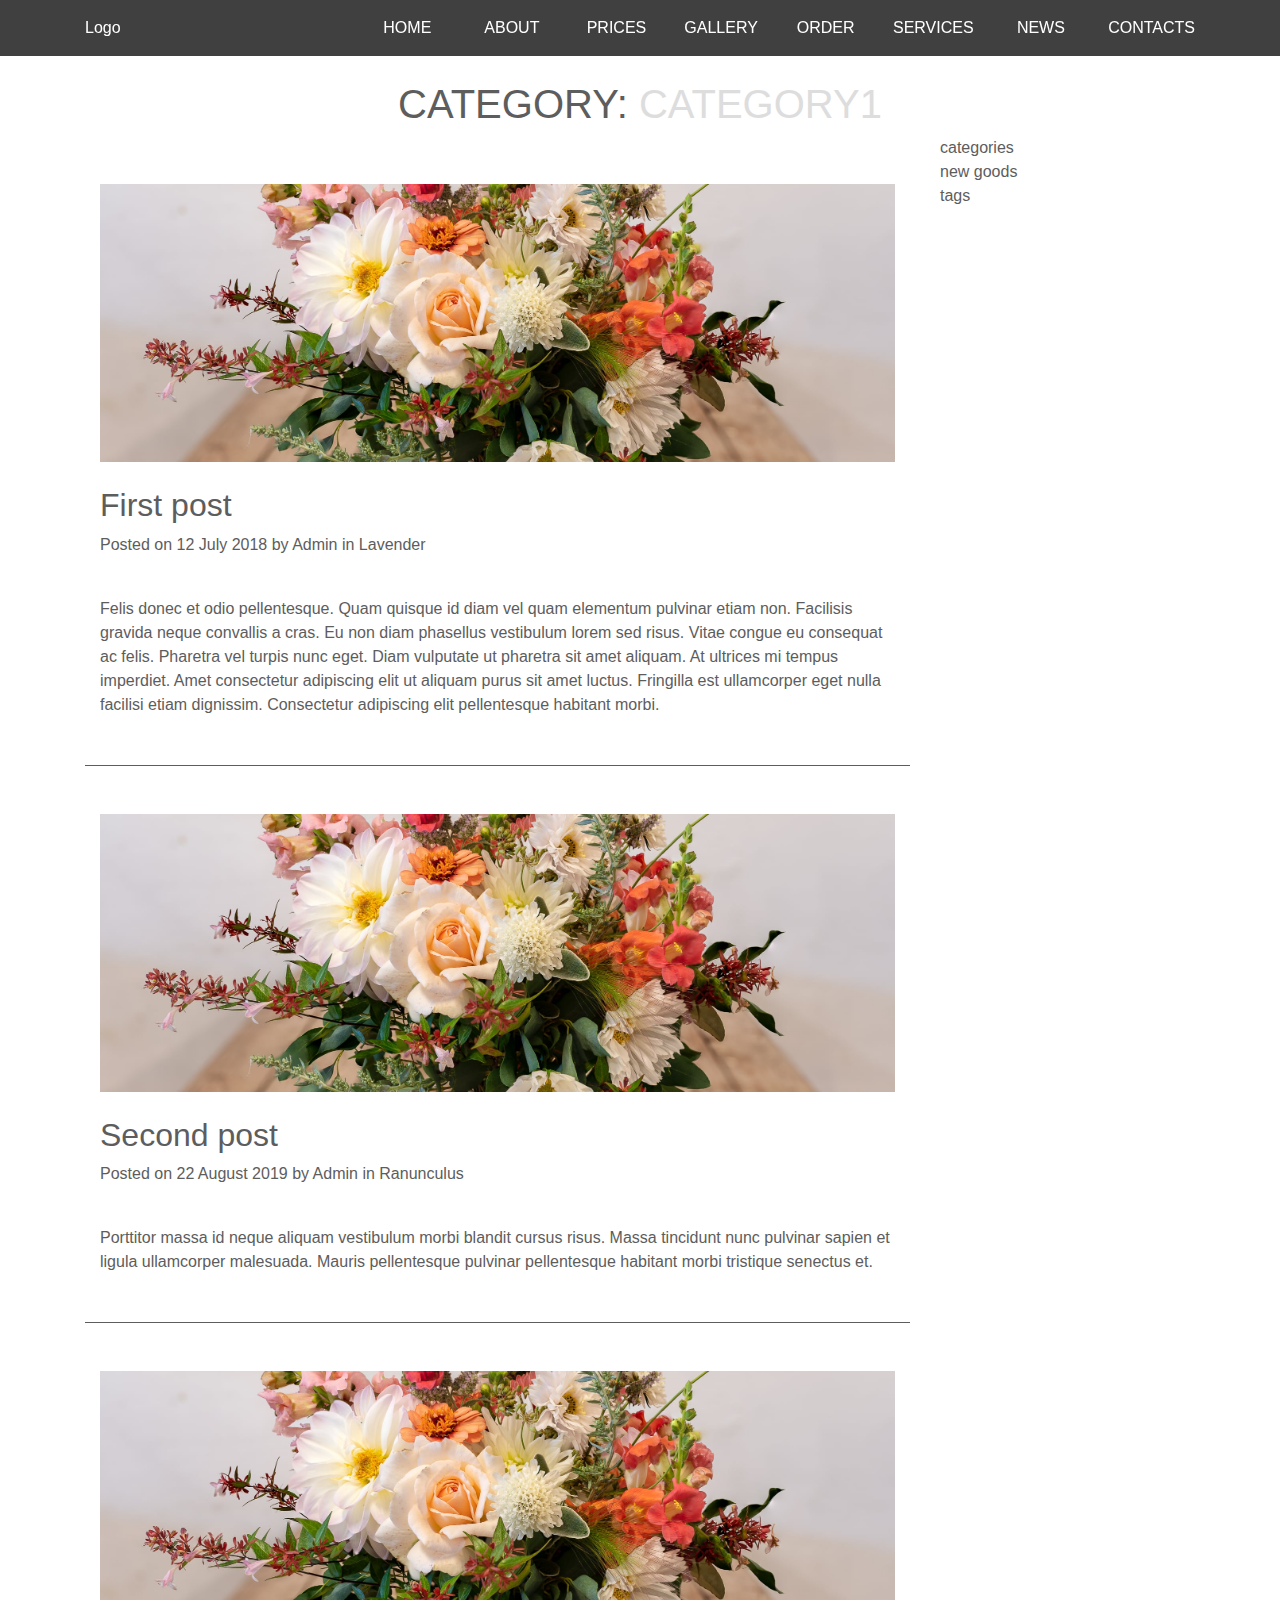
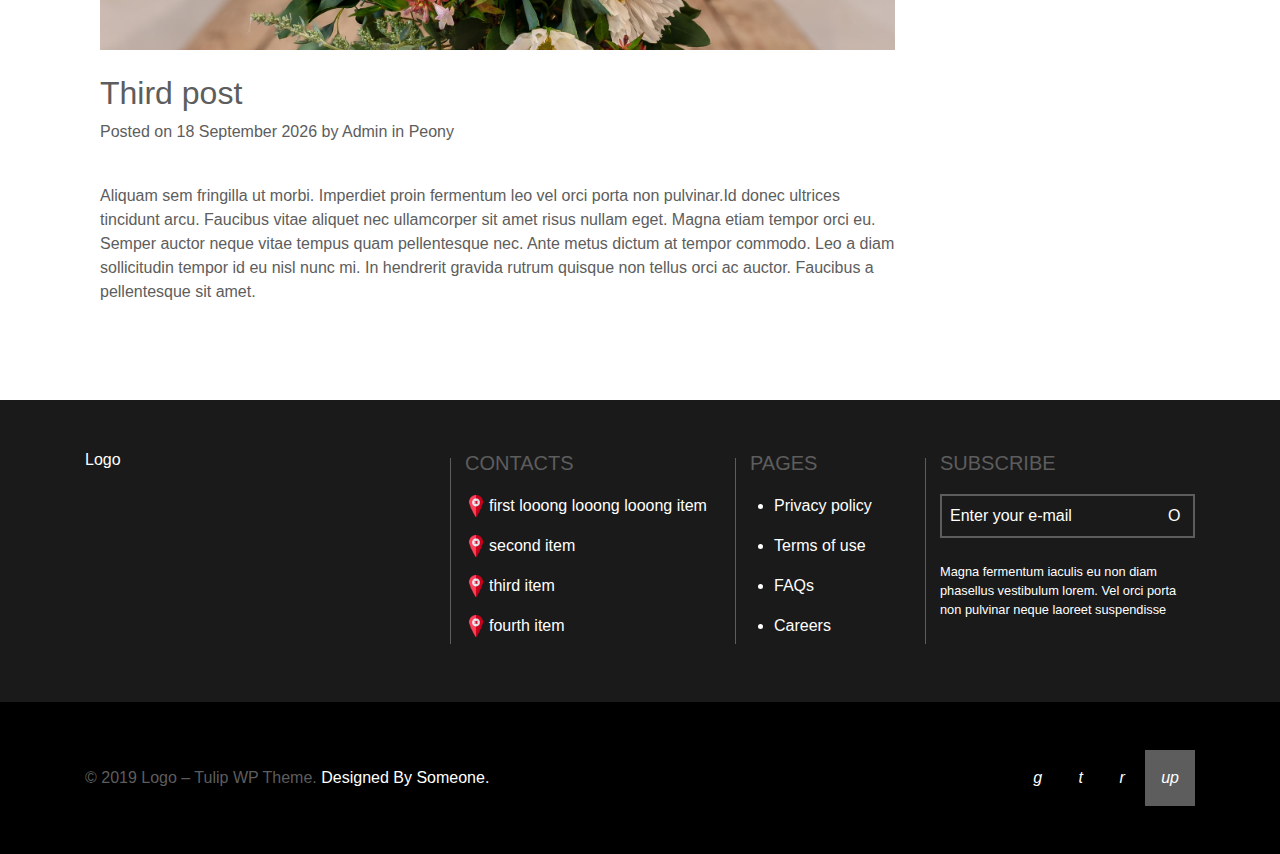
==== markup/catPage.html @ 00c46da8 "Void: main in progress... Heading to 'Older posts'." ====
<!doctype html>
<html lang="en">
	<head>
		<!-- Required meta tags -->
		<meta charset="utf-8">
		<meta name="viewport" content="width=device-width, initial-scale=1, shrink-to-fit=no">

		<!-- Bootstrap CSS -->
		<link rel="stylesheet" href="https://stackpath.bootstrapcdn.com/bootstrap/4.3.1/css/bootstrap.min.css" integrity="sha384-ggOyR0iXCbMQv3Xipma34MD+dH/1fQ784/j6cY/iJTQUOhcWr7x9JvoRxT2MZw1T" crossorigin="anonymous">
			
		<!-- FontAwesome CSS -->
		<link rel="stylesheet" href="fonts/fa/all.css">
			
		<link rel="stylesheet" href="css/style.css">
		<link rel="stylesheet" href="css/mqs.css">

		<title>Category Page</title>
	</head>
	<body>
	
		<nav id="navMain" class="container-fluid fixed-top py-3">
			<div class="row">
				<div class="container">
					<div class="row">
						<div id="logo" class="col-6 col-lg-3 text-left">Logo</div>
						
						<div class="d-none d-lg-block col text-uppercase text-center navMainItem">
							<a href="#" class="d-inline-block text-decoration-none">Home</a>
						</div>
						<div class="d-none d-lg-block col text-uppercase text-center navMainItem">
							<a href="#" class="d-inline-block text-decoration-none">About</a>
						</div>
						<div class="d-none d-lg-block col text-uppercase text-center navMainItem">
							<a href="#" class="d-inline-block text-decoration-none">Prices</a>
						</div>
						<div class="d-none d-lg-block col text-uppercase text-center navMainItem">
							<a href="#" class="d-inline-block text-decoration-none">Gallery</a>
						</div>
						<div class="d-none d-lg-block col text-uppercase text-center navMainItem">
							<a href="#" class="d-inline-block text-decoration-none">Order</a>
						</div>
						<div class="d-none d-lg-block col text-uppercase text-center navMainItem">
							<a href="#" class="d-inline-block text-decoration-none">Services</a>
						</div>
						<div class="d-none d-lg-block col text-uppercase text-center navMainItem">
							<a href="#" class="d-inline-block text-decoration-none">News</a>
						</div>
						<div class="d-none d-lg-block col text-uppercase text-center navMainItem">
							<a href="#" class="d-inline-block text-decoration-none">Contacts</a>
						</div>
						
						<div id="sandwich" class="col-6 d-lg-none text-right">
							<span id="navXSTrigger" data-layer="outer" class="position-relative">&nbsp;
								<span data-layer="inner" class="position-absolute"></span>
							</span>
						</div>
					</div>
				</div>
			</div>
		</nav>
	
		<section id="catMainContent" class="container-fluid">
			<div class="row">
				<div class="container">
					<div class="row">
						<h1 class="col-12 text-uppercase text-center">
							Category: <span>category1</span>
						</h1>
						<main class="col-12 col-lg-9">
							<article class="py-5">
								<header class="col-12 text-left pb-4">
									<a href="#" class="d-block imageContainer"></a>
									<a href="#" class="d-block pt-4 h2">First post</a>
									<p class="post-meta">Posted on 12 July 2018 by Admin in Lavender</p>
								</header>
								<section class=" col-12 text-left">
									Felis donec et odio pellentesque. Quam quisque id diam vel quam
									elementum pulvinar etiam non. Facilisis gravida neque convallis
									a cras. Eu non diam phasellus vestibulum lorem sed risus. Vitae
									congue eu consequat ac felis. Pharetra vel turpis nunc eget. Diam
									vulputate ut pharetra sit amet aliquam. At ultrices mi tempus
									imperdiet. Amet consectetur adipiscing elit ut aliquam purus sit
									amet luctus. Fringilla est ullamcorper eget nulla facilisi etiam
									dignissim. Consectetur adipiscing elit pellentesque habitant morbi.
								</section>
							</article>
							
							<article class="py-5">
								<header class="col-12 text-left pb-4">
									<a href="#" class="d-block imageContainer"></a>
									<a href="#" class="d-block pt-4 h2">Second post</a>
									<p class="post-meta">Posted on 22 August 2019 by Admin in Ranunculus</p>
								</header>
								<section class=" col-12 text-left">
									Porttitor massa id neque aliquam vestibulum morbi blandit cursus
									risus. Massa tincidunt nunc pulvinar sapien et ligula ullamcorper
									malesuada. Mauris pellentesque pulvinar pellentesque habitant morbi
									tristique senectus et.
								</section>
							</article>
							
							<article class="py-5">
								<header class="col-12 text-left pb-4">
									<a href="#" class="d-block imageContainer"></a>
									<a href="#" class="d-block pt-4 h2">Third post</a>
									<p class="post-meta">Posted on 18 September 2026 by Admin in Peony</p>
								</header>
								<section class=" col-12 text-left">
									Aliquam sem fringilla ut morbi. Imperdiet proin fermentum leo vel
									orci porta non pulvinar.Id donec ultrices tincidunt arcu. Faucibus
									vitae aliquet nec ullamcorper sit amet risus nullam eget. Magna
									etiam tempor orci eu. Semper auctor neque vitae tempus quam
									pellentesque nec. Ante metus dictum at tempor commodo. Leo a diam
									sollicitudin tempor id eu nisl nunc mi. In hendrerit gravida
									rutrum quisque non tellus orci ac auctor. Faucibus a pellentesque
									sit amet.
								</section>
							</article>
							
							
							
						</main>
						<aside class="col-12 col-lg-3">
							<div>categories</div>
							<div>new goods</div>
							<div>tags</div>
						</aside>
					</div>
				</div>
			</div>
		</section>
		
		
		
		
		<section id="bbFeedback" class="container-fluid py-5">
			<div class="row">
				<div class="container">
					<div class="row">
						<div class="col-12 col-lg-4 bbFeedbackLogo">
							Logo
						</div>
						
						<div class="col-12 col-lg-3 position-relative bbFeedbackContacts">
							<p class="lead text-uppercase">contacts</p>
							<p class="bbFCItem pl-4 position-relative" data-contact-type="address">first looong looong looong item</p>
							<p class="bbFCItem pl-4 position-relative" data-contact-type="hours">second item</p>
							<p class="bbFCItem pl-4 position-relative" data-contact-type="phone">third item</p>
							<p class="bbFCItem pl-4 position-relative" data-contact-type="email">fourth item</p>
						</div>
						
						<div class="col-12 col-lg-2 position-relative bbFeedbackPages">
							<p class="lead text-uppercase">pages</p>
							<ul class="pl-4">														<!-- TODO: pl does not match perfectly -->
								<li class="mb-3">
									<a href="#" class="text-decoration-none">Privacy policy</a>
								</li>
								<li class="mb-3">
									<a href="#" class="text-decoration-none">Terms of use</a>
								</li>
								<li class="mb-3">
									<a href="#" class="text-decoration-none">FAQs</a>
								</li>
								<li class="mb-3">
									<a href="#" class="text-decoration-none">Careers</a>
								</li>
							</ul>
						</div>
						
						<div class="col-12 col-lg-3 position-relative bbFeedbackSubscribe">
							<p class="lead text-uppercase">subscribe</p>
							<form class="position-relative mb-4">
								<input id="toSubscribe" type="email" placeholder="Enter your e-mail" class="border-0 p-2">
								<label for="toSubscribe" class="position-absolute p-2 text-center">O</label>
							</form>
							<small class="d-block">Magna fermentum iaculis eu non diam phasellus
							vestibulum lorem. Vel orci porta non pulvinar neque laoreet suspendisse</small>
						</div>
					</div>
				</div>
			</div>
		</section>

		<footer id="bbFooter" class="container-fluid py-5">
			<div class="row">
				<div class="container">
					<div class="row align-items-center">
						<div class="col-12 col-lg-6 bbFooterSocial order-lg-last text-center text-lg-right">
							<i class="d-inline-block p-3 social far fa-twitter"></i>
							<i class="d-inline-block p-3 social">g</i>
							<i class="d-inline-block p-3 social">t</i>
							<i class="d-inline-block p-3 social">r</i>
							<i id="up" class="d-inline-block p-3">up</i>
						</div>
						<div class="col-12 col-lg-6 bbFooterCopy order-lg-first text-center text-lg-left text-capitalize">
							<span>&copy; 2019 Logo &ndash; tulip WP theme.</span> Designed by someone.
						</div>
					</div>
				</div>
			</div>
		</footer>
	
		<nav id="navXS" class="container-fluid position-fixed">
			<div class="row vh-100 align-items-center pt-5">
				<a href="#bbHome" id="home" class="col-12 d-block h1 text-center text-capitalize text-decoration-none">Home</a>
				<a href="#bbAbout" id="about" class="col-12 d-block h1 text-center text-capitalize text-decoration-none">About</a>
				<a href="#bbPrices" id="prices" class="col-12 d-block h1 text-center text-capitalize text-decoration-none">prices</a>
				<a href="#bbGallery" id="gallery" class="col-12 d-block h1 text-center text-capitalize text-decoration-none">gallery</a>
				<a href="#bbOrder" id="order" class="col-12 d-block h1 text-center text-capitalize text-decoration-none">order</a>
				<a href="#bbServ" id="services" class="col-12 d-block h1 text-center text-capitalize text-decoration-none">services</a>
				<a href="#bbNews" id="news" class="col-12 d-block h1 text-center text-capitalize text-decoration-none">news</a>
				<a href="#bbFeedback" id="feedback" class="col-12 d-block h1 text-center text-capitalize text-decoration-none">feedback</a>
			</div>
		</nav>
	
	
	<script src="https://code.jquery.com/jquery-3.4.1.min.js" integrity="sha256-CSXorXvZcTkaix6Yvo6HppcZGetbYMGWSFlBw8HfCJo=" crossorigin="anonymous"></script>
	
    <script src="js/custom.js"></script>
	</body>
 </html>
---- markup/css/style.css ----
@charset "UTF-8";
#sandwich span[data-layer="outer"]:before, #sandwich span[data-layer="outer"]:after, #bbGallery .gallItemRegular:hover:after, #bbFeedback .bbFeedbackContacts:after, #bbFeedback .bbFeedbackPages:after, #bbFeedback .bbFeedbackSubscribe:after, #bbFeedback .bbFCItem:after {
  content: "";
  display: block;
  position: absolute; }

#bbGallery .gallItemRegular, #bbGallery .gallItemRegular:hover:after, #bbGallery .gallItemExtended, #bbNews a .linkImg {
  background-position: center;
  background-size: contain;
  background-repeat: no-repeat; }

#bbHome, #bbOrder, #bbMap, .imageContainer {
  background-position: center;
  background-size: cover;
  background-repeat: no-repeat; }

#bbPricesNav a.active:after {
  font-weight: 900; }

#bbHome #bbHomeOrderButton a, #navMain a, #sandwich span[data-layer="outer"]:before, #sandwich span[data-layer="outer"]:after, #navXS a, #aboutDescr a, #bbPricesNav a, #bbOrderButton a, #bbServ a, #bbNewsArchiveButton a, .articleTag {
  transition-timing-function: ease-in;
  transition-duration: 0.25s; }

body {
  color: #5d5d5d;
  -ms-user-select: none;
  user-select: none; }
  body h2 {
    color: #000; }

input, textarea {
  outline: none; }

#bbHome {
  color: #fff;
  background-image: url("../imgs/example1.jpg"); }
  #bbHome > .row {
    background-color: rgba(0, 0, 0, 0.5); }
    #bbHome > .row #bbHomeScrollButton {
      cursor: pointer; }
  #bbHome #bbHomeOrderButton a {
    display: inline-block;
    background-color: #fff;
    color: #000;
    cursor: pointer; }
    #bbHome #bbHomeOrderButton a:hover {
      text-decoration: none;
      background-color: rgba(255, 255, 255, 0.75); }

#navMain {
  color: #fff;
  background-color: rgba(0, 0, 0, 0.75); }
  #navMain a {
    color: #fff; }
    #navMain a:hover {
      color: #5d5d5d; }
    #navMain a.active {
      border-bottom: dotted #5d5d5d 1px; }

#sandwich span[data-layer="outer"] {
  display: inline-block;
  width: 36px;
  cursor: pointer; }
  #sandwich span[data-layer="outer"]:before {
    width: 100%;
    height: 1px;
    background-color: #fff;
    top: 0;
    right: 0;
    transform-origin: 100% 0; }
  #sandwich span[data-layer="outer"]:after {
    width: 75%;
    height: 2px;
    background-color: #fff;
    bottom: 0;
    right: 0;
    transform-origin: 100% 100%; }
  #sandwich span[data-layer="outer"] span {
    width: 50%;
    height: 1px;
    background-color: #fff;
    top: calc(50% - 1px);
    right: 0; }
  #sandwich span[data-layer="outer"].active:before {
    transform: rotate(-45deg);
    width: 90%; }
  #sandwich span[data-layer="outer"].active:after {
    transform: rotate(45deg);
    width: 90%;
    height: 1px; }
  #sandwich span[data-layer="outer"].active span {
    visibility: hidden; }

#navXS {
  top: 0;
  left: 0;
  display: none;
  background-color: rgba(0, 0, 0, 0.75); }
  #navXS.active {
    display: block; }
  #navXS a {
    color: #fff; }
    #navXS a:hover {
      color: #5d5d5d; }

#bbAbout {
  background-color: #fff; }

.maidenHeader {
  color: #5d5d5d; }

#aboutDescr a {
  background-color: #fff;
  color: #000;
  border: solid 1px #000; }
  #aboutDescr a:hover {
    color: #fff;
    background-color: #000; }

#bbPrices {
  background-color: #dddddd; }
  #bbPrices .bbPricesItem {
    border-bottom: solid 1px #5d5d5d;
    opacity: 1; }
    #bbPrices .bbPricesItem .itemCover {
      opacity: 0;
      background-color: rgba(255, 255, 255, 0.5);
      color: #000; }
  #bbPrices .bbPricesImg img {
    width: 100%;
    height: auto; }

#bbPricesNav a {
  color: #5d5d5d; }
  #bbPricesNav a:hover {
    color: #000; }
  #bbPricesNav a.active {
    color: #000; }
    #bbPricesNav a.active:after {
      content: "";
      font-family: "Font Awesome 5 Free";
      display: block;
      position: absolute;
      bottom: 0;
      left: 0;
      width: 100%;
      height: 1rem;
      text-align: center; }

#bbGallery .gallItemRegular {
  padding-top: 50%;
  cursor: pointer; }
  #bbGallery .gallItemRegular:hover:after {
    width: 100%;
    height: 100%;
    top: 0;
    left: 0;
    background-color: rgba(0, 0, 0, 0.5);
    background-image: url(../imgs/enlarge.png);
    background-size: 25%; }
#bbGallery .gallItemExtended {
  padding-top: 100%;
  cursor: pointer; }
  #bbGallery .gallItemExtended h6 {
    color: #fff;
    background-color: rgba(0, 0, 0, 0.5); }

#bbOrder {
  background-image: url("../imgs/example.jpg"); }
  #bbOrder > .row {
    background-color: rgba(0, 0, 0, 0.75); }
  #bbOrder h2 {
    color: #fff; }
  #bbOrder input, #bbOrder textarea {
    background: transparent;
    border: solid 2px #5d5d5d;
    color: #fff; }
    #bbOrder input::-webkit-input-placeholder, #bbOrder textarea::-webkit-input-placeholder {
      color: #fff; }
    #bbOrder input:-ms-input-placeholder, #bbOrder textarea:-ms-input-placeholder {
      color: #fff; }
    #bbOrder input::placeholder, #bbOrder textarea::placeholder {
      color: #fff; }

#bbOrderButton a {
  color: #000;
  background-color: #fff;
  border: solid 1px #fff; }
  #bbOrderButton a:hover {
    color: #fff;
    background-color: transparent; }

#bbOrderExtra {
  color: #5d5d5d; }

#bbServ {
  background-color: #dddddd; }
  #bbServ img {
    width: 100%;
    height: auto; }
  #bbServ strong {
    color: #000; }
  #bbServ a {
    text-decoration: underline;
    color: #000; }
    #bbServ a:hover {
      text-decoration: none; }

#bbNews a {
  color: #5d5d5d; }
  #bbNews a .linkImg {
    padding-top: 100%; }
  #bbNews a .linkCaption {
    background-color: #dddddd; }
  #bbNews a h6 {
    color: #000; }

#bbNewsArchiveButton a {
  background-color: #fff;
  border: solid 1px #000;
  color: #000; }
  #bbNewsArchiveButton a:hover {
    background-color: #000;
    color: #fff; }

#bbFeedback {
  color: #fff;
  background-color: #1a1a1a; }
  #bbFeedback .bbFeedbackContacts:after, #bbFeedback .bbFeedbackPages:after, #bbFeedback .bbFeedbackSubscribe:after {
    width: 100%;
    height: 1px;
    left: 0;
    top: 0;
    background-color: #5d5d5d; }
  #bbFeedback .bbFeedbackContacts .lead, #bbFeedback .bbFeedbackPages .lead, #bbFeedback .bbFeedbackSubscribe .lead {
    color: #5d5d5d; }
  #bbFeedback .bbFCItem:after {
    background-position: 0 center;
    background-size: 90%;
    background-repeat: no-repeat;
    top: 0;
    left: 0;
    width: 1.5rem;
    height: 1.5rem; }
  #bbFeedback .bbFCItem[data-contact-type="address"]:after {
    background-image: url("../imgs/geo.png"); }
  #bbFeedback .bbFCItem[data-contact-type="hours"]:after {
    background-image: url("../imgs/geo.png"); }
  #bbFeedback .bbFCItem[data-contact-type="phone"]:after {
    background-image: url("../imgs/geo.png"); }
  #bbFeedback .bbFCItem[data-contact-type="email"]:after {
    background-image: url("../imgs/geo.png"); }
  #bbFeedback .bbFeedbackPages a {
    color: #fff; }
  #bbFeedback .bbFeedbackSubscribe form {
    border: solid 2px #5d5d5d; }
  #bbFeedback .bbFeedbackSubscribe input {
    color: #fff;
    width: 85%;
    background-color: transparent; }
    #bbFeedback .bbFeedbackSubscribe input::-webkit-input-placeholder {
      color: #fff; }
    #bbFeedback .bbFeedbackSubscribe input:-ms-input-placeholder {
      color: #fff; }
    #bbFeedback .bbFeedbackSubscribe input::placeholder {
      color: #fff; }
  #bbFeedback .bbFeedbackSubscribe label {
    width: 15%;
    top: 0;
    right: 0;
    cursor: pointer; }

#bbMap {
  height: 25rem;
  background-image: url("../imgs/map.jpg"); }

#bbFooter {
  color: #fff;
  background-color: #000; }
  #bbFooter .bbFooterSocial i {
    cursor: pointer; }
  #bbFooter #up {
    background-color: #5d5d5d; }
  #bbFooter .bbFooterCopy span {
    color: #5d5d5d; }

#exampleModal .modal-footer img {
  cursor: pointer; }

#page404 {
  background-color: #dddddd; }
  #page404 h1 {
    font-size: 10rem;
    line-height: 12rem; }
  #page404 h2 {
    color: #000; }
  #page404 .fixed-bottom a {
    text-decoration: underline;
    color: #000; }

#singlePageArticle {
  padding-top: 6rem;
  padding-bottom: 3rem; }

.imageContainer {
  background-image: url("../imgs/singlePage.jpg");
  padding-top: 35%; }

.articleTag {
  color: #000;
  border: solid 1px #000; }
  .articleTag:hover {
    color: #5d5d5d;
    border-color: #5d5d5d; }

#catMainContent {
  padding-top: 5rem;
  padding-bottom: 3rem; }
  #catMainContent h1 span {
    color: #dddddd; }
  #catMainContent a {
    color: #5d5d5d; }
  #catMainContent article:not(:last-child) {
    border-bottom: solid 1px #5d5d5d; }

/*# sourceMappingURL=style.css.map */
---- markup/css/mqs.css ----
@media screen and (min-width: 992px) {


/*	g. bbGall */
#bbGallery .gallItemExtended, #bbGallery .gallItemRegular{
	padding-top: 25%;
}


/*	k. bbFeedback */
#bbFeedback .bbFeedbackContacts:after , #bbFeedback .bbFeedbackPages:after, #bbFeedback .bbFeedbackSubscribe:after{
	width: 1px;
	height: 90%;
	left: 0;
	top: 5%;
}

/*	l. bbMap */
#bbMap{
	height: 20rem
}

}
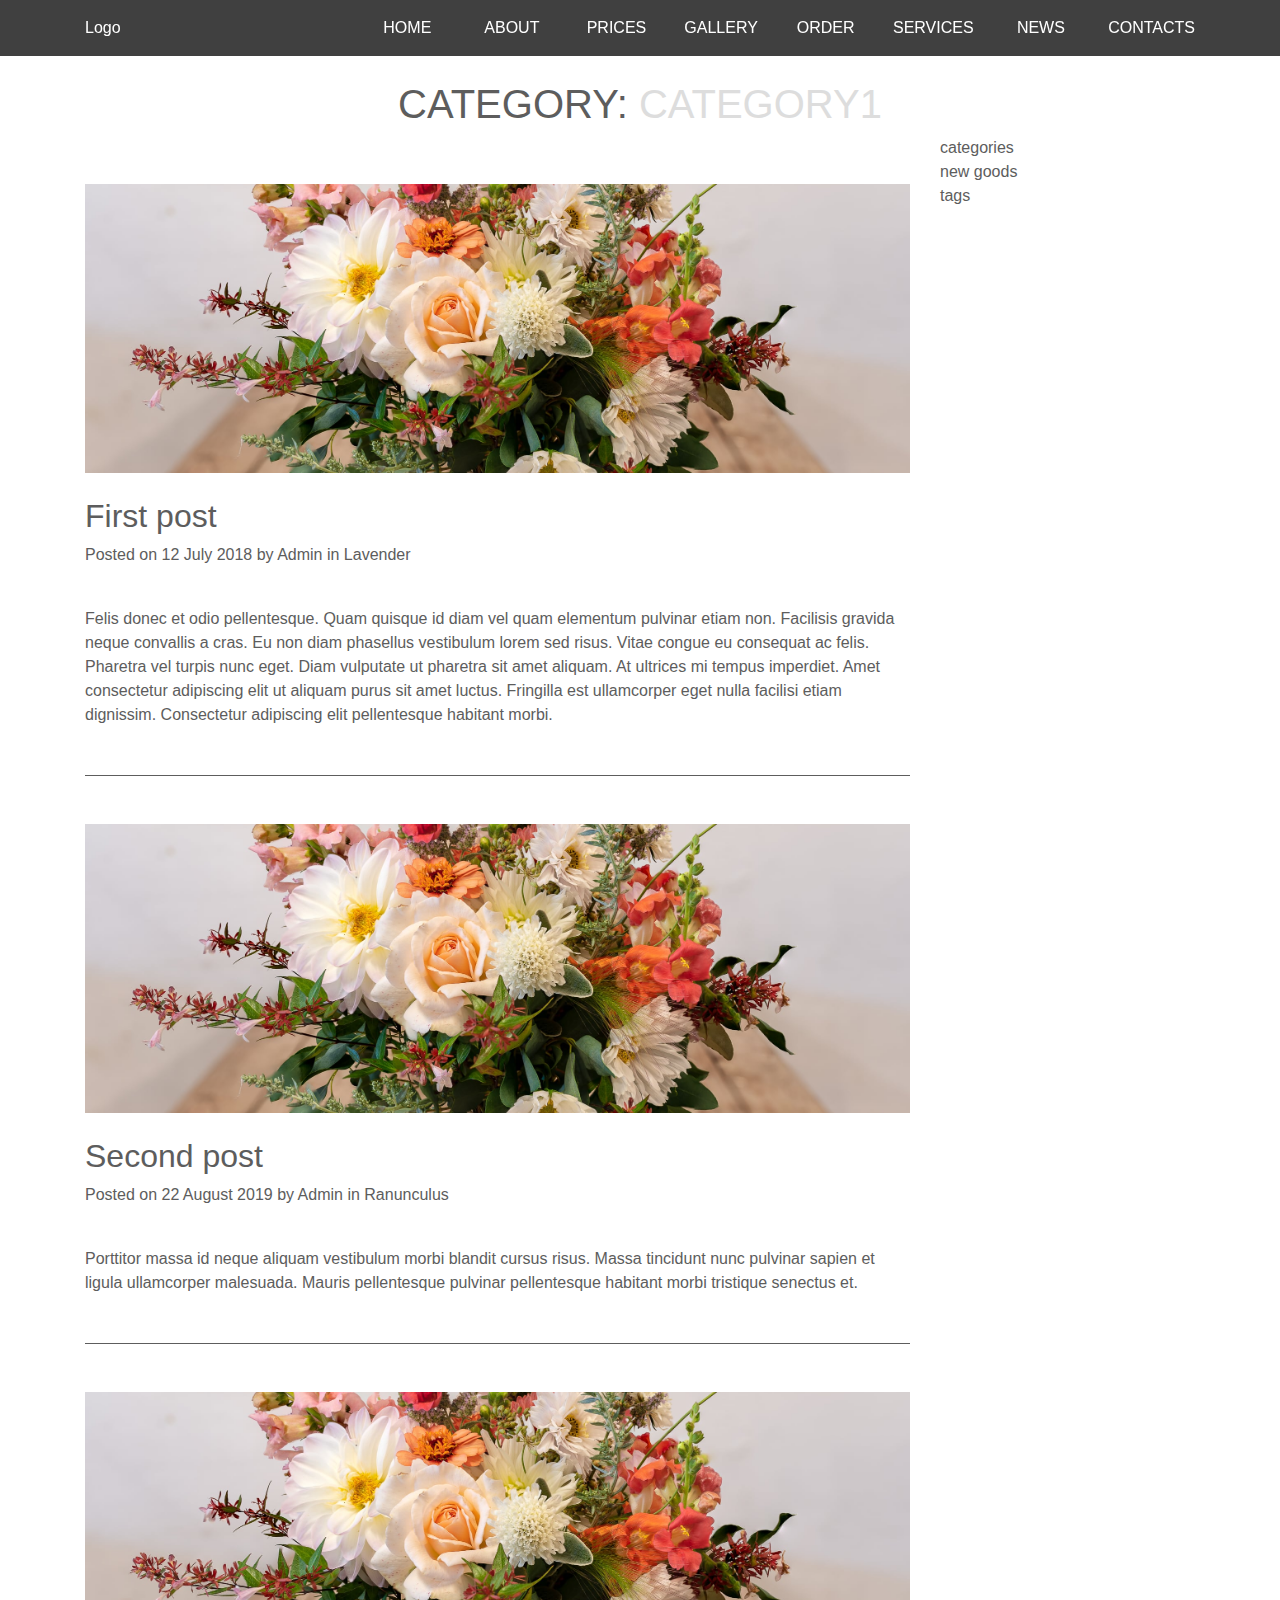
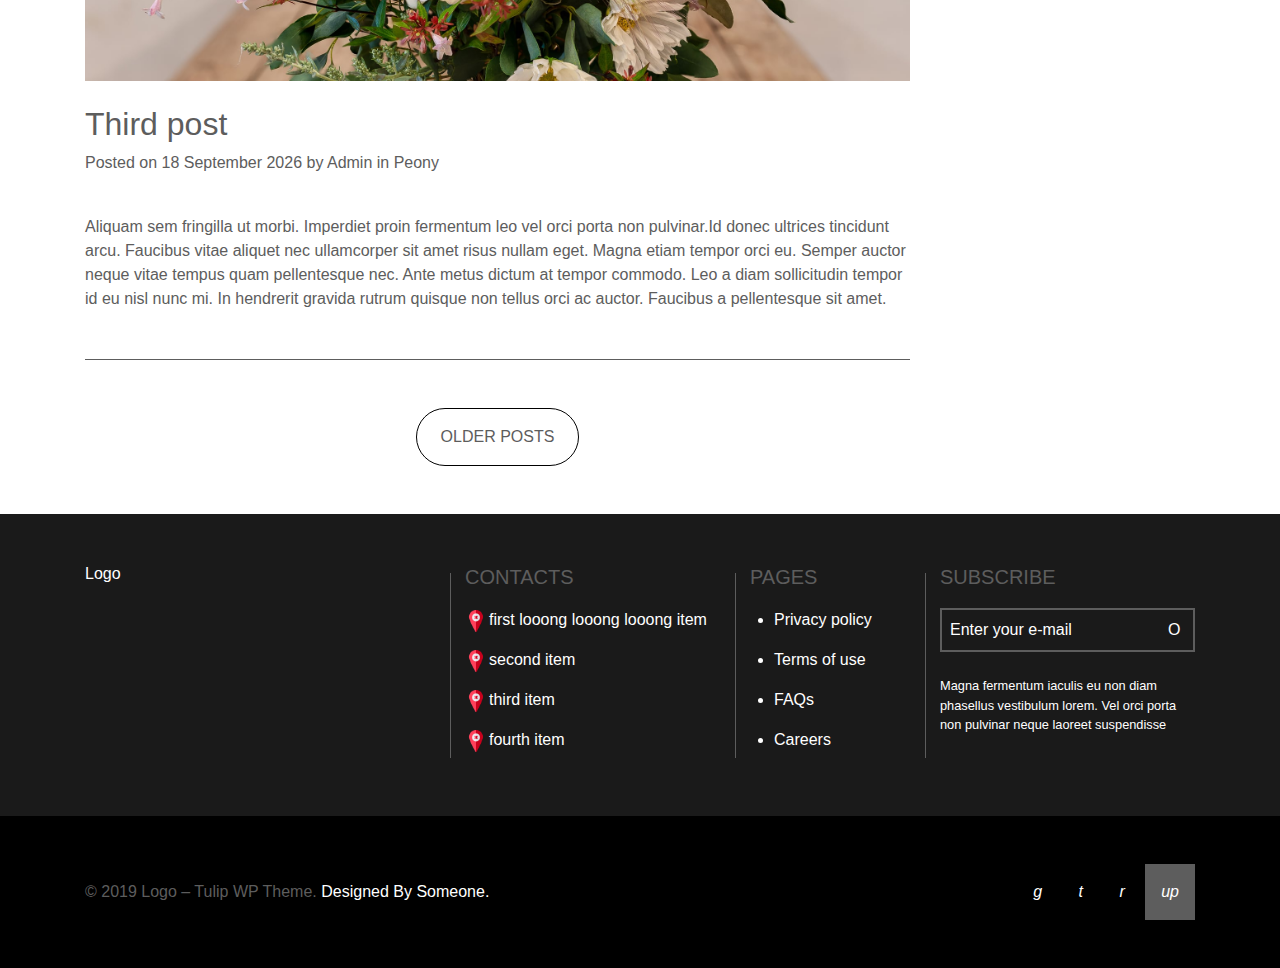
==== commit 4140e872: "'Older posts' is done" ====
--- a/markup/catPage.html
+++ b/markup/catPage.html
@@ -66,14 +66,14 @@
 						<h1 class="col-12 text-uppercase text-center">
 							Category: <span>category1</span>
 						</h1>
-						<main class="col-12 col-lg-9">
+						<main class="col-12 col-lg-9 text-center">
 							<article class="py-5">
-								<header class="col-12 text-left pb-4">
+								<header class="text-left pb-4">
 									<a href="#" class="d-block imageContainer"></a>
 									<a href="#" class="d-block pt-4 h2">First post</a>
 									<p class="post-meta">Posted on 12 July 2018 by Admin in Lavender</p>
 								</header>
-								<section class=" col-12 text-left">
+								<section class="text-left">
 									Felis donec et odio pellentesque. Quam quisque id diam vel quam
 									elementum pulvinar etiam non. Facilisis gravida neque convallis
 									a cras. Eu non diam phasellus vestibulum lorem sed risus. Vitae
@@ -86,12 +86,12 @@
 							</article>
 							
 							<article class="py-5">
-								<header class="col-12 text-left pb-4">
+								<header class="text-left pb-4">
 									<a href="#" class="d-block imageContainer"></a>
 									<a href="#" class="d-block pt-4 h2">Second post</a>
 									<p class="post-meta">Posted on 22 August 2019 by Admin in Ranunculus</p>
 								</header>
-								<section class=" col-12 text-left">
+								<section class="text-left">
 									Porttitor massa id neque aliquam vestibulum morbi blandit cursus
 									risus. Massa tincidunt nunc pulvinar sapien et ligula ullamcorper
 									malesuada. Mauris pellentesque pulvinar pellentesque habitant morbi
@@ -100,12 +100,12 @@
 							</article>
 							
 							<article class="py-5">
-								<header class="col-12 text-left pb-4">
+								<header class="text-left pb-4">
 									<a href="#" class="d-block imageContainer"></a>
 									<a href="#" class="d-block pt-4 h2">Third post</a>
 									<p class="post-meta">Posted on 18 September 2026 by Admin in Peony</p>
 								</header>
-								<section class=" col-12 text-left">
+								<section class="text-left">
 									Aliquam sem fringilla ut morbi. Imperdiet proin fermentum leo vel
 									orci porta non pulvinar.Id donec ultrices tincidunt arcu. Faucibus
 									vitae aliquet nec ullamcorper sit amet risus nullam eget. Magna
@@ -117,7 +117,7 @@
 								</section>
 							</article>
 							
-							
+							<a id="navBTNRight" href="#" class="d-inline-block mt-5 text-center text-uppercase px-4 py-3 rounded-pill text-decoration-none">older posts</a>				<!--TODO: Compare all buttons(paddings, styles, etc.)-->
 							
 						</main>
 						<aside class="col-12 col-lg-3">
--- a/markup/css/style.css
+++ b/markup/css/style.css
@@ -17,7 +17,7 @@
 #bbPricesNav a.active:after {
   font-weight: 900; }
 
-#bbHome #bbHomeOrderButton a, #navMain a, #sandwich span[data-layer="outer"]:before, #sandwich span[data-layer="outer"]:after, #navXS a, #aboutDescr a, #bbPricesNav a, #bbOrderButton a, #bbServ a, #bbNewsArchiveButton a, .articleTag {
+#bbHome #bbHomeOrderButton a, #navMain a, #sandwich span[data-layer="outer"]:before, #sandwich span[data-layer="outer"]:after, #navXS a, #aboutDescr a, #bbPricesNav a, #bbOrderButton a, #bbServ a, #bbNewsArchiveButton a, .articleTag, #navBTNRight {
   transition-timing-function: ease-in;
   transition-duration: 0.25s; }
 
@@ -323,4 +323,12 @@
   #catMainContent article:not(:last-child) {
     border-bottom: solid 1px #5d5d5d; }
 
+#navBTNRight {
+  color: #000;
+  background-color: #fff;
+  border: solid 1px #000; }
+  #navBTNRight:hover {
+    color: #fff;
+    background-color: #000; }
+
 /*# sourceMappingURL=style.css.map */
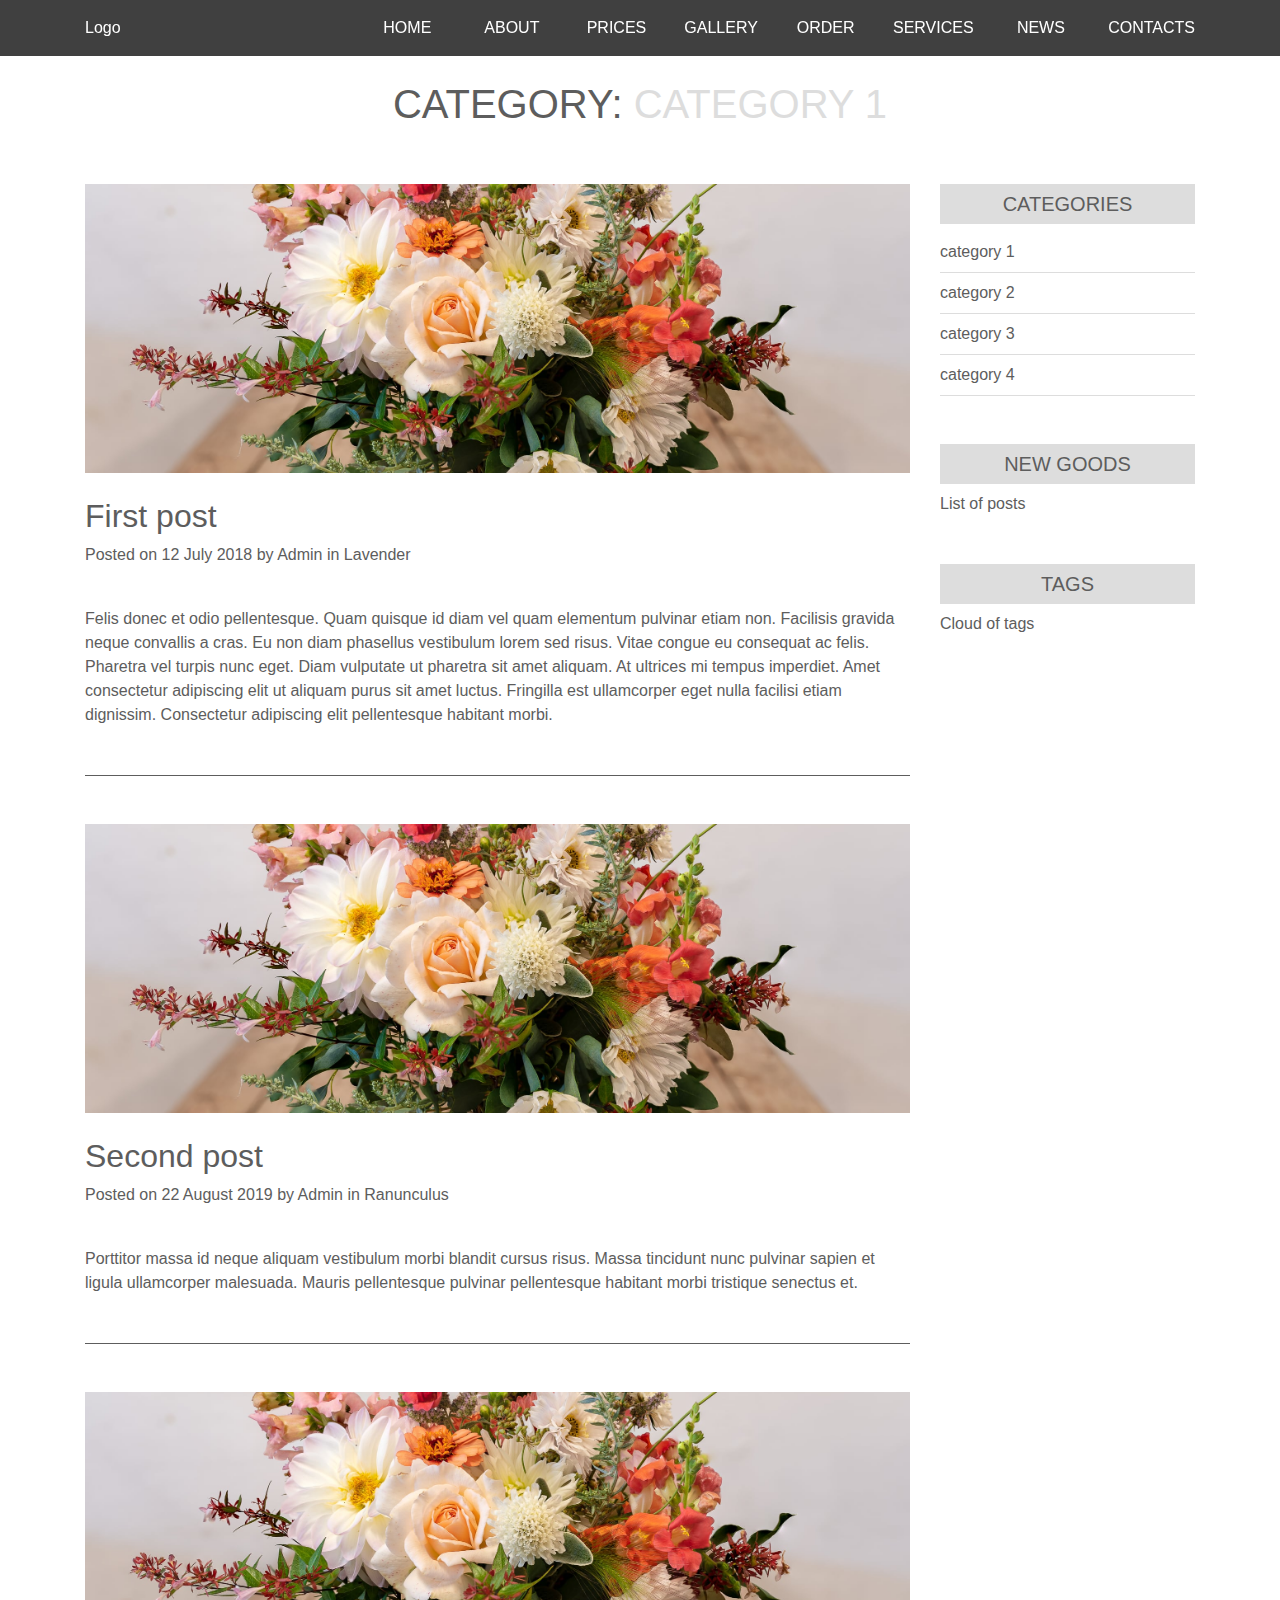
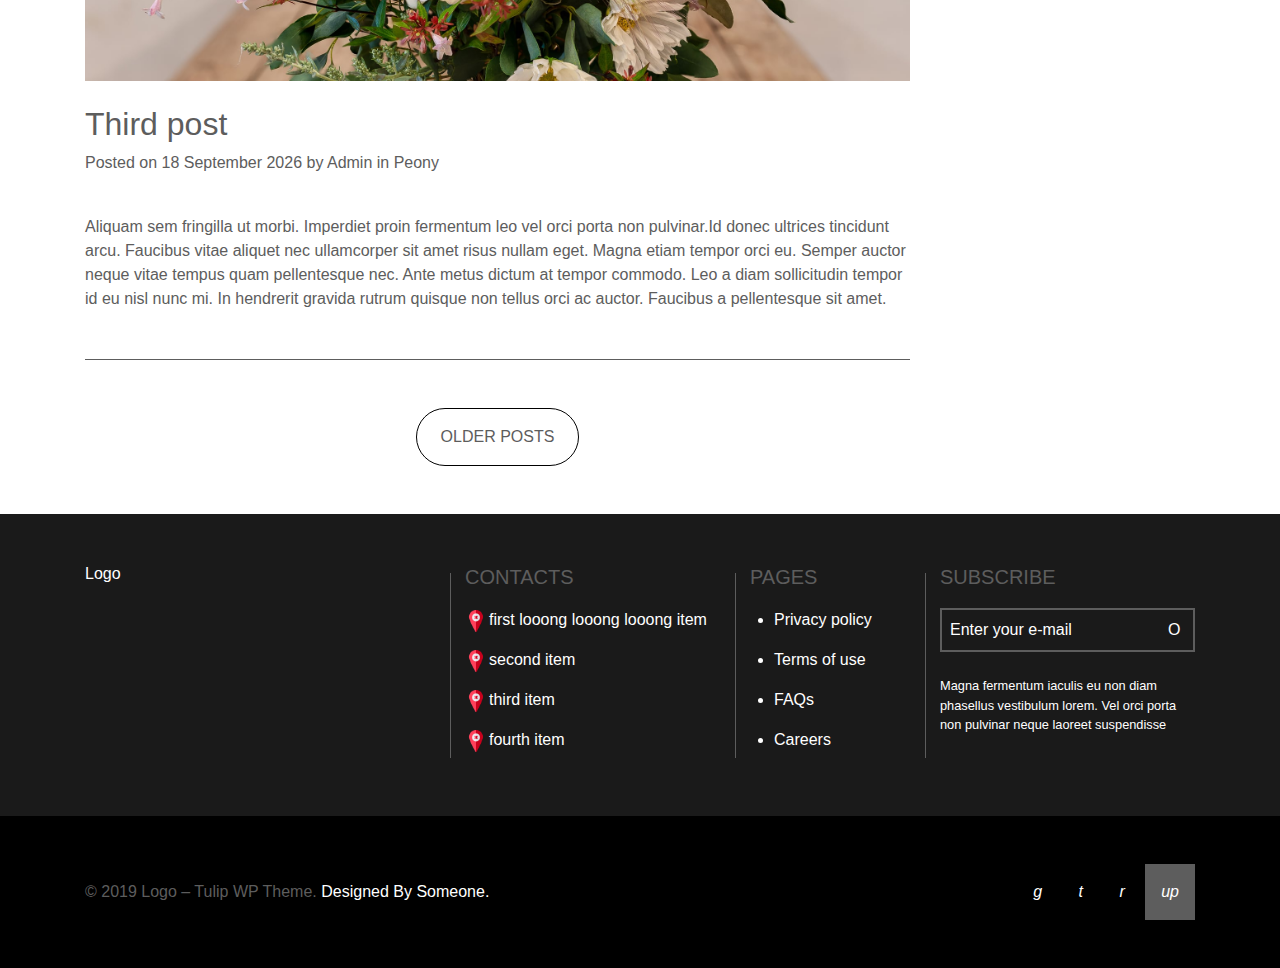
==== commit 12738cb8: "asideItem ul is ready" ====
--- a/markup/catPage.html
+++ b/markup/catPage.html
@@ -64,7 +64,7 @@
 				<div class="container">
 					<div class="row">
 						<h1 class="col-12 text-uppercase text-center">
-							Category: <span>category1</span>
+							Category: <span>category 1</span>
 						</h1>
 						<main class="col-12 col-lg-9 text-center">
 							<article class="py-5">
@@ -120,10 +120,34 @@
 							<a id="navBTNRight" href="#" class="d-inline-block mt-5 text-center text-uppercase px-4 py-3 rounded-pill text-decoration-none">older posts</a>				<!--TODO: Compare all buttons(paddings, styles, etc.)-->
 							
 						</main>
-						<aside class="col-12 col-lg-3">
-							<div>categories</div>
-							<div>new goods</div>
-							<div>tags</div>
+						<aside class="col-12 col-lg-3 mt-5">
+							<div class="asideItem mb-5">
+								<h4 class="text-uppercase text-center lead py-2">categories</h4>
+								<ul class="list-unstyled">
+									<li class="py-2">
+										<a href="#">category 1</a>
+									</li>
+									<li class="py-2">
+										<a href="#">category 2</a>
+									</li>
+									<li class="py-2">
+										<a href="#">category 3</a>
+									</li>
+									<li class="py-2">									
+										<a href="#">category 4</a>
+									</li>
+								</ul>
+							</div>
+							
+							<div class="asideItem mb-5">
+								<h4 class="text-uppercase text-center lead py-2">New Goods</h4>
+								List of posts
+							</div>
+							
+							<div class="asideItem mb-5">
+								<h4 class="text-uppercase text-center lead py-2">Tags</h4>
+								Cloud of tags
+							</div>
 						</aside>
 					</div>
 				</div>
--- a/markup/css/style.css
+++ b/markup/css/style.css
@@ -331,4 +331,9 @@
     color: #fff;
     background-color: #000; }
 
+.asideItem h4 {
+  background-color: #dddddd; }
+.asideItem ul li {
+  border-bottom: solid 1px #dddddd; }
+
 /*# sourceMappingURL=style.css.map */
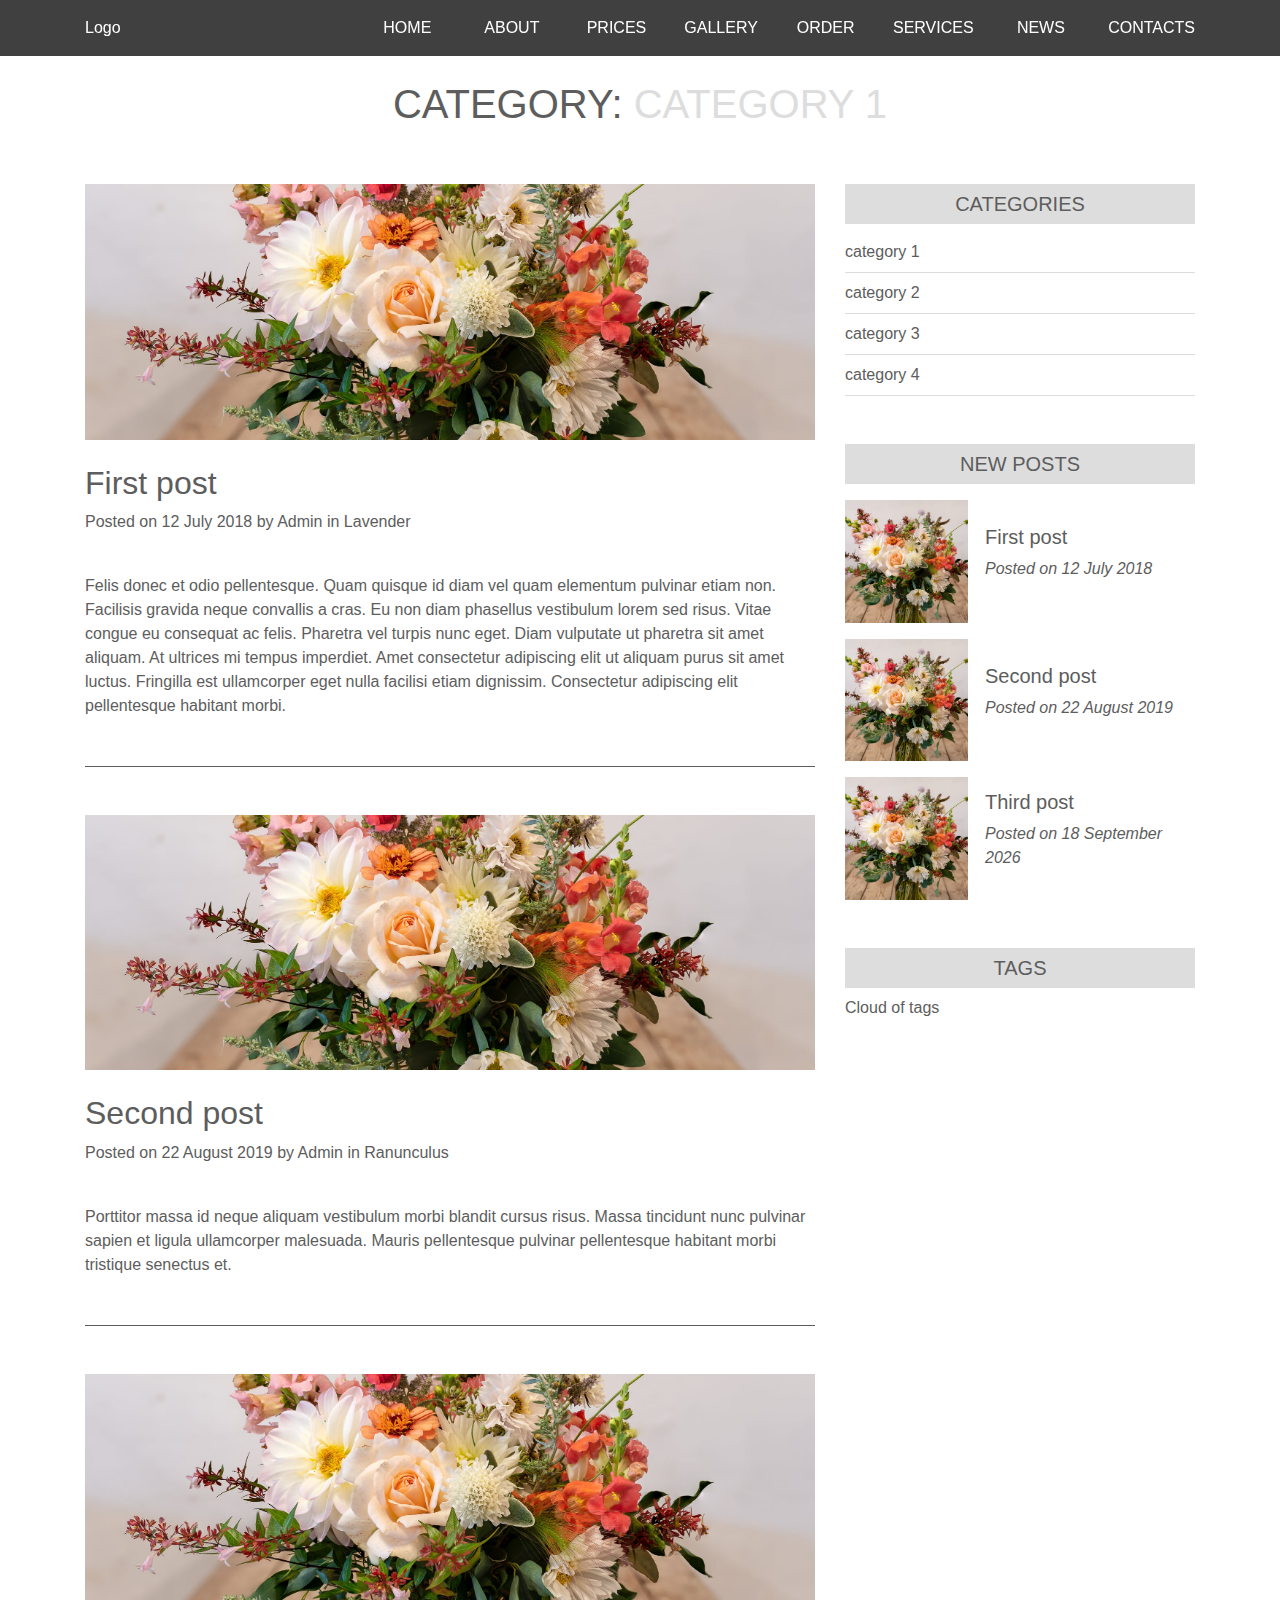
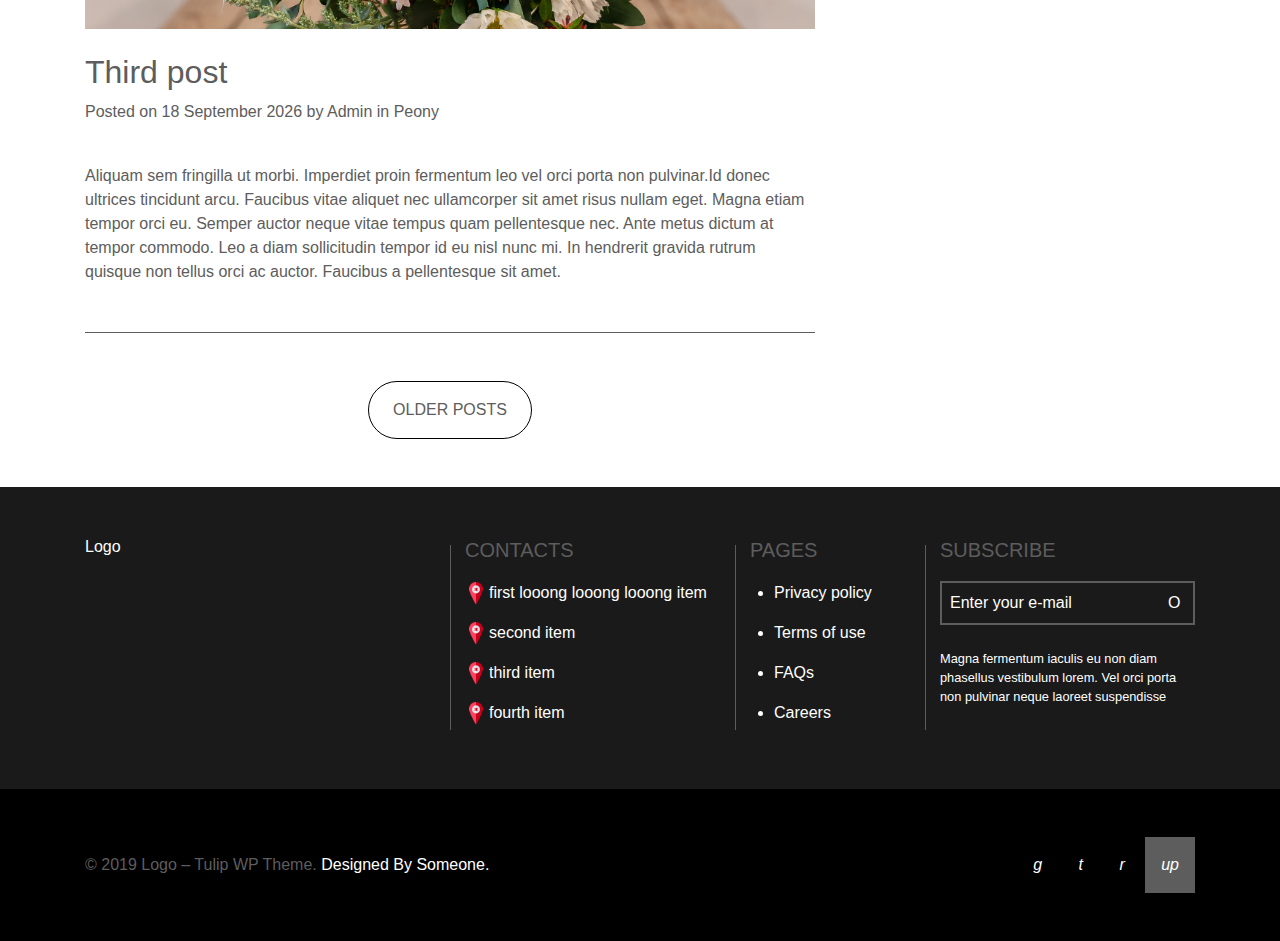
==== commit 87fdec72: "themeThumbnail is ready." ====
--- a/markup/catPage.html
+++ b/markup/catPage.html
@@ -66,7 +66,7 @@
 						<h1 class="col-12 text-uppercase text-center">
 							Category: <span>category 1</span>
 						</h1>
-						<main class="col-12 col-lg-9 text-center">
+						<main class="col-12 col-lg-8 text-center">
 							<article class="py-5">
 								<header class="text-left pb-4">
 									<a href="#" class="d-block imageContainer"></a>
@@ -120,7 +120,7 @@
 							<a id="navBTNRight" href="#" class="d-inline-block mt-5 text-center text-uppercase px-4 py-3 rounded-pill text-decoration-none">older posts</a>				<!--TODO: Compare all buttons(paddings, styles, etc.)-->
 							
 						</main>
-						<aside class="col-12 col-lg-3 mt-5">
+						<aside class="col-12 col-lg-4 mt-5">
 							<div class="asideItem mb-5">
 								<h4 class="text-uppercase text-center lead py-2">categories</h4>
 								<ul class="list-unstyled">
@@ -140,8 +140,31 @@
 							</div>
 							
 							<div class="asideItem mb-5">
-								<h4 class="text-uppercase text-center lead py-2">New Goods</h4>
-								List of posts
+								<h4 class="text-uppercase text-center lead py-2">New Posts</h4>
+								<a href="#" class="d-flex align-items-center justify-content-between mt-3 text-decoration-none themeThumbnail">
+									<div class="imageContainer"></div>
+									<div class="themeThumbnailDescr">
+										<h5>First post</h5>
+										<p class="font-italic">Posted on 12 July 2018</p>
+									</div>
+								</a>
+								
+								<a href="#" class="d-flex align-items-center justify-content-between mt-3 text-decoration-none themeThumbnail">
+									<div class="imageContainer"></div>
+									<div class="themeThumbnailDescr">
+										<h5>Second post</h5>
+										<p class="font-italic">Posted on 22 August 2019</p>
+									</div>
+								</a>
+								
+								<a href="#" class="d-flex align-items-center justify-content-between mt-3 text-decoration-none themeThumbnail">
+									<div class="imageContainer"></div>
+									<div class="themeThumbnailDescr">
+										<h5>Third post</h5>
+										<p class="font-italic">Posted on 18 September 2026</p>
+									</div>
+								</a>
+								
 							</div>
 							
 							<div class="asideItem mb-5">
--- a/markup/css/style.css
+++ b/markup/css/style.css
@@ -17,7 +17,7 @@
 #bbPricesNav a.active:after {
   font-weight: 900; }
 
-#bbHome #bbHomeOrderButton a, #navMain a, #sandwich span[data-layer="outer"]:before, #sandwich span[data-layer="outer"]:after, #navXS a, #aboutDescr a, #bbPricesNav a, #bbOrderButton a, #bbServ a, #bbNewsArchiveButton a, .articleTag, #navBTNRight {
+#bbHome #bbHomeOrderButton a, #navMain a, #sandwich span[data-layer="outer"]:before, #sandwich span[data-layer="outer"]:after, #navXS a, #aboutDescr a, #bbPricesNav a, #bbOrderButton a, #bbServ a, #bbNewsArchiveButton a, .articleTag, #navBTNRight, .themeThumbnail {
   transition-timing-function: ease-in;
   transition-duration: 0.25s; }
 
@@ -336,4 +336,11 @@
 .asideItem ul li {
   border-bottom: solid 1px #dddddd; }
 
+.themeThumbnail:hover {
+  opacity: 0.75; }
+.themeThumbnail .imageContainer {
+  width: 35%; }
+.themeThumbnail .themeThumbnailDescr {
+  width: 60%; }
+
 /*# sourceMappingURL=style.css.map */
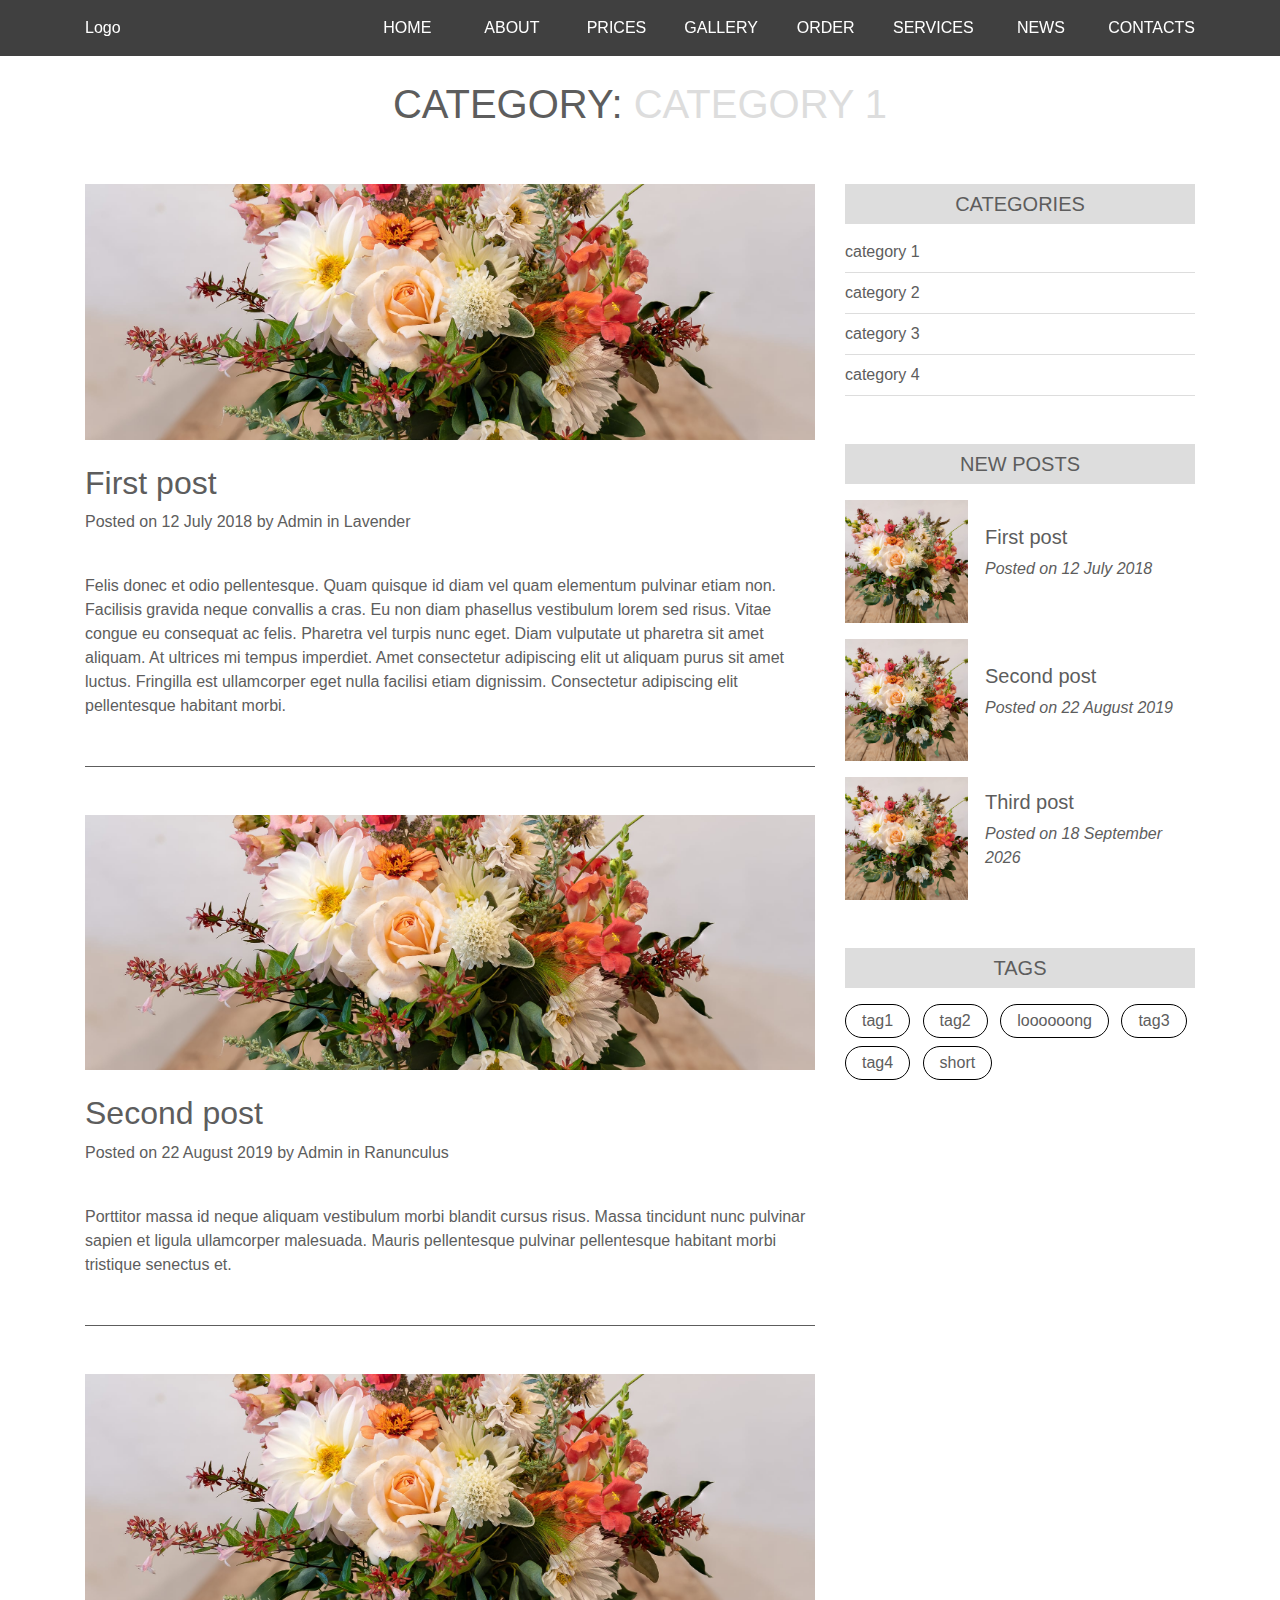
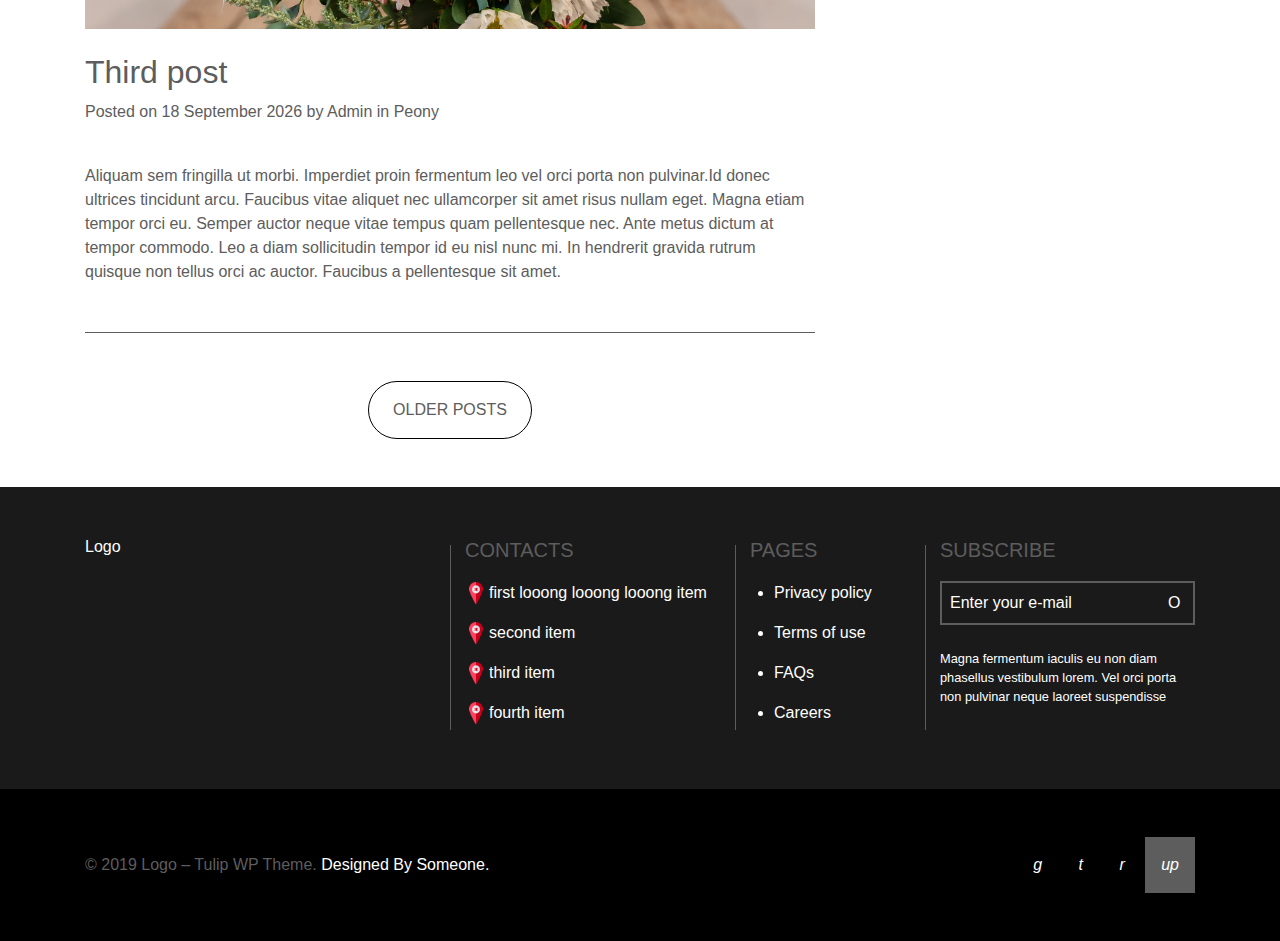
==== commit b95f14c0: "Tags` cloud is ready." ====
--- a/markup/catPage.html
+++ b/markup/catPage.html
@@ -168,8 +168,13 @@
 							</div>
 							
 							<div class="asideItem mb-5">
-								<h4 class="text-uppercase text-center lead py-2">Tags</h4>
-								Cloud of tags
+								<h4 class="text-uppercase text-center lead py-2 mb-2">Tags</h4>
+								<a href="#" class="articleTag d-inline-block px-3 py-1 mt-2 mr-2 rounded-pill">tag1</a>
+								<a href="#" class="articleTag d-inline-block px-3 py-1 mt-2 mr-2 rounded-pill">tag2</a>
+								<a href="#" class="articleTag d-inline-block px-3 py-1 mt-2 mr-2 rounded-pill">loooooong</a>
+								<a href="#" class="articleTag d-inline-block px-3 py-1 mt-2 mr-2 rounded-pill">tag3</a>
+								<a href="#" class="articleTag d-inline-block px-3 py-1 mt-2 mr-2 rounded-pill">tag4</a>
+								<a href="#" class="articleTag d-inline-block px-3 py-1 mt-2 mr-2 rounded-pill">short</a>
 							</div>
 						</aside>
 					</div>
